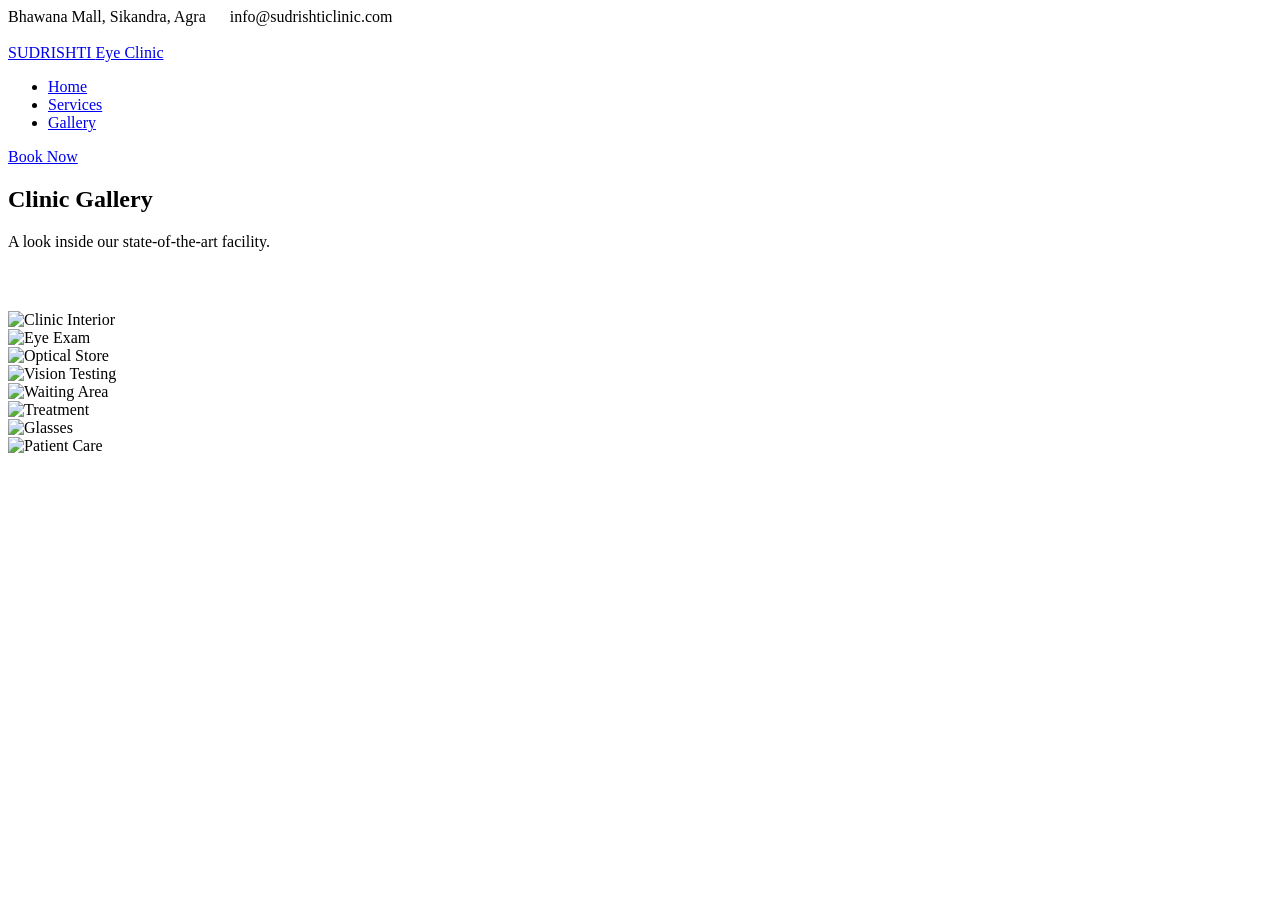
==== gallery.html @ 56f995c9 "Add files via upload" ====
<!DOCTYPE html>
<html lang="en">

<head>
    <meta charset="UTF-8">
    <meta name="viewport" content="width=device-width, initial-scale=1.0">
    <title>Gallery | Sudrishti Eye Clinic Agra</title>
    <link rel="stylesheet" href="css/style.css">
</head>

<body>
    <header id="header" style="position: sticky;">
        <div class="top-bar">
            <div class="container top-bar-content">
                <div class="top-info">
                    <span><i class="fas fa-map-marker-alt"></i> Bhawana Mall, Sikandra, Agra</span>
                    <span style="margin-left: 20px;"><i class="fas fa-envelope"></i> info@sudrishticlinic.com</span>
                </div>
                <div class="top-social">
                    <a href="#"><i class="fab fa-facebook-f"></i></a>
                    <a href="#" style="margin-left: 15px;"><i class="fab fa-instagram"></i></a>
                    <a href="#" style="margin-left: 15px;"><i class="fab fa-whatsapp"></i></a>
                </div>
            </div>
        </div>
        <div class="container nav-container"><a href="index.html" class="logo">
                <div class="logo-text">SUDRISHTI <span>Eye Clinic</span></div>
            </a>
            <ul class="nav-menu">
                <li><a href="index.html">Home</a></li>
                <li><a href="index.html#services">Services</a></li>
                <li><a href="gallery.html" class="active">Gallery</a></li>
            </ul>
            <div class="header-right"><a href="index.html#booking" class="btn btn-primary">Book Now</a></div>
        </div>
    </header>

    <section class="section-padding">
        <div class="container">
            <div class="text-center" style="margin-bottom: 60px;">
                <h2>Clinic Gallery</h2>
                <p>A look inside our state-of-the-art facility.</p>
            </div>
            <div class="gallery-grid">
                <div class="gallery-item"><img
                        src="https://images.unsplash.com/photo-1551601651-2a8555f1a136?auto=format&fit=crop&q=80&w=800"
                        alt="Clinic Interior"></div>
                <div class="gallery-item"><img
                        src="https://images.unsplash.com/photo-1512196627092-233bbd45dc7c?auto=format&fit=crop&q=80&w=800"
                        alt="Eye Exam"></div>
                <div class="gallery-item"><img
                        src="https://images.unsplash.com/photo-1591076482161-42ce6da69f67?auto=format&fit=crop&q=80&w=800"
                        alt="Optical Store"></div>
                <div class="gallery-item"><img
                        src="https://images.unsplash.com/photo-1511499767150-a48a237f0083?auto=format&fit=crop&q=80&w=800"
                        alt="Vision Testing"></div>
                <div class="gallery-item"><img
                        src="https://images.unsplash.com/photo-1584515933487-779824d29309?auto=format&fit=crop&q=80&w=800"
                        alt="Waiting Area"></div>
                <div class="gallery-item"><img
                        src="https://images.unsplash.com/photo-1579684385127-1ef15d508118?auto=format&fit=crop&q=80&w=800"
                        alt="Treatment"></div>
                <div class="gallery-item"><img
                        src="https://images.unsplash.com/photo-1530497610245-94d3c16cda28?auto=format&fit=crop&q=80&w=800"
                        alt="Glasses"></div>
                <div class="gallery-item"><img
                        src="https://images.unsplash.com/photo-1516549655169-df83a0774514?auto=format&fit=crop&q=80&w=800"
                        alt="Patient Care"></div>
            </div>
        </div>
    </section>

    <footer style="margin-top: 100px;">
        <div class="container footer-grid">
            <div class="footer-col"><a href="index.html" class="logo"
                    style="color: white; margin-bottom: 20px;">SUDRISHTI <span>Eye Clinic</span></a></div>
            <div class="footer-col" style="text-align: right;"><a href="index.html" class="btn btn-outline"
                    style="color: white; border-color: white;">Back to Home</a></div>
        </div>
    </footer>
</body>

</html>
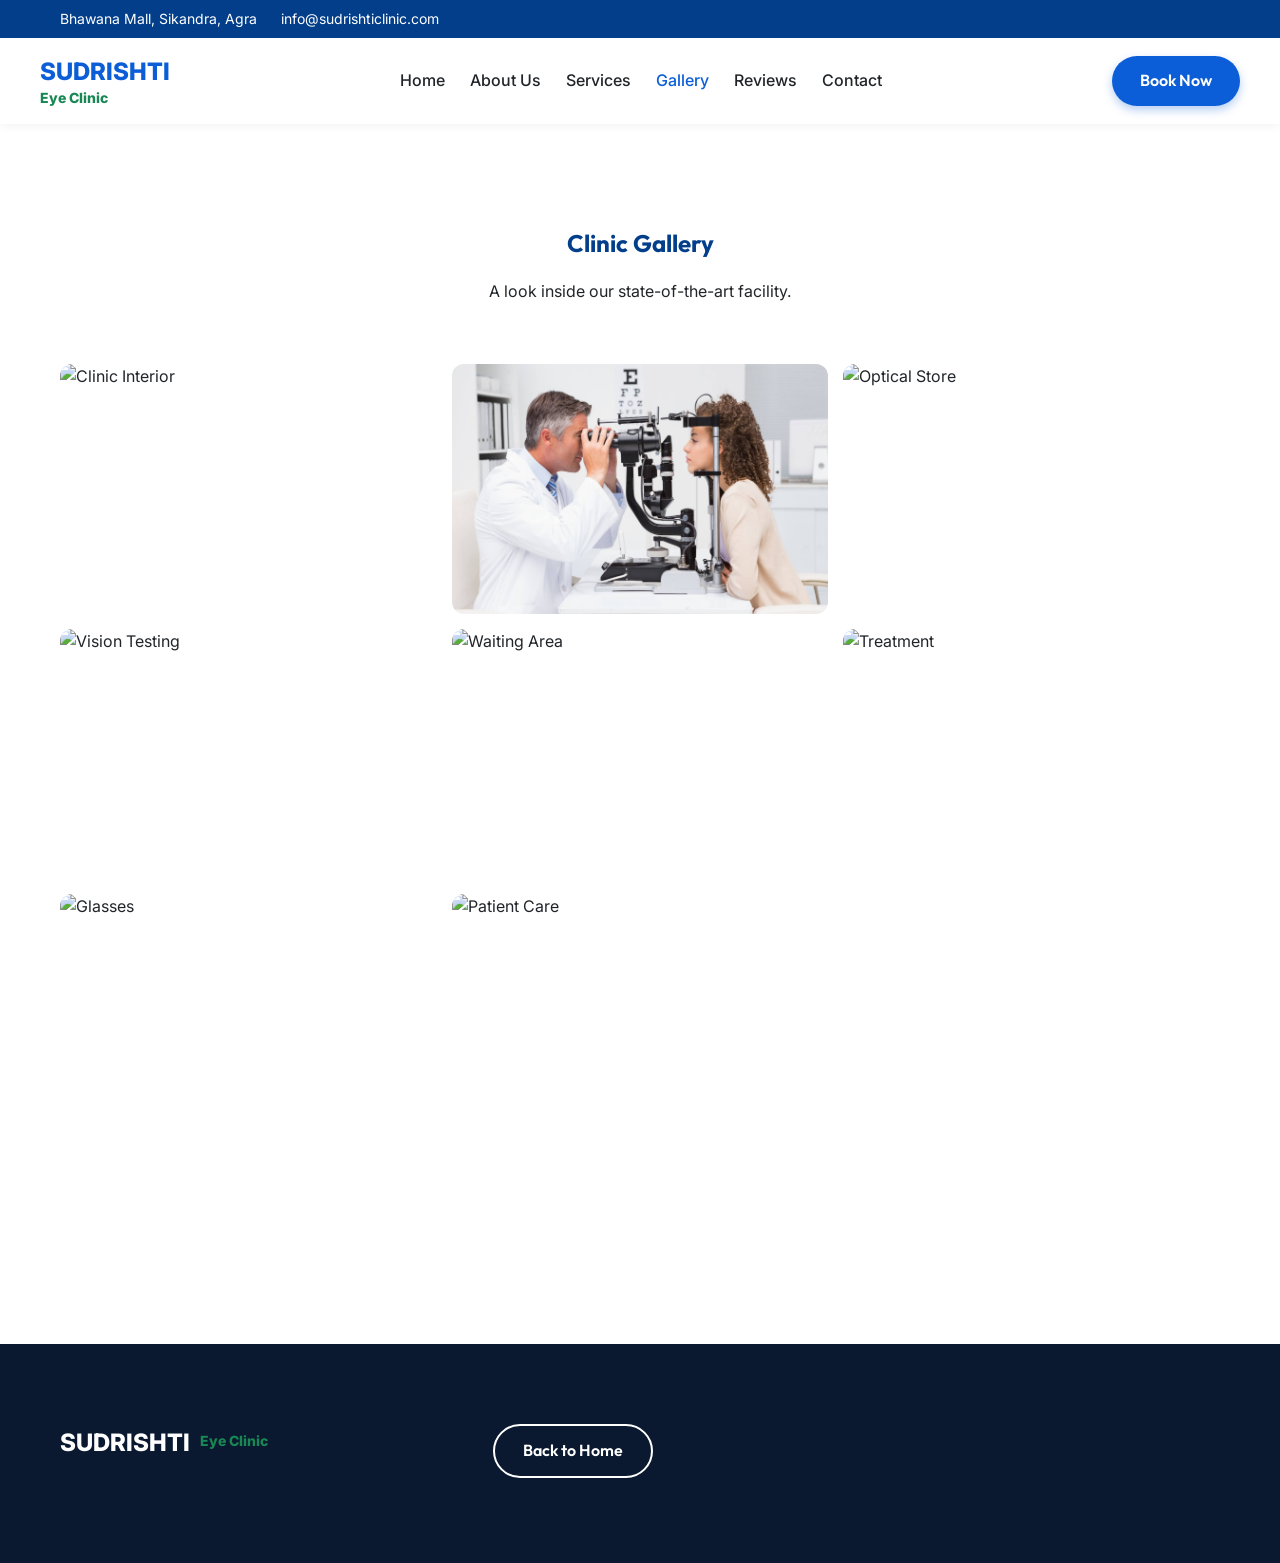
==== commit 85b64643: "Add files via upload" ====
--- a/gallery.html
+++ b/gallery.html
@@ -5,7 +5,7 @@
     <meta charset="UTF-8">
     <meta name="viewport" content="width=device-width, initial-scale=1.0">
     <title>Gallery | Sudrishti Eye Clinic Agra</title>
-    <link rel="stylesheet" href="css/style.css">
+    <link rel="stylesheet" href="style.css">
 </head>
 
 <body>
@@ -28,8 +28,11 @@
             </a>
             <ul class="nav-menu">
                 <li><a href="index.html">Home</a></li>
+                <li><a href="index.html#about">About Us</a></li>
                 <li><a href="index.html#services">Services</a></li>
                 <li><a href="gallery.html" class="active">Gallery</a></li>
+                <li><a href="reviews.html">Reviews</a></li>
+                <li><a href="index.html#contact">Contact</a></li>
             </ul>
             <div class="header-right"><a href="index.html#booking" class="btn btn-primary">Book Now</a></div>
         </div>
@@ -46,7 +49,7 @@
                         src="https://images.unsplash.com/photo-1551601651-2a8555f1a136?auto=format&fit=crop&q=80&w=800"
                         alt="Clinic Interior"></div>
                 <div class="gallery-item"><img
-                        src="https://images.unsplash.com/photo-1512196627092-233bbd45dc7c?auto=format&fit=crop&q=80&w=800"
+                        src="eyetest.jpg"
                         alt="Eye Exam"></div>
                 <div class="gallery-item"><img
                         src="https://images.unsplash.com/photo-1591076482161-42ce6da69f67?auto=format&fit=crop&q=80&w=800"
--- a/style.css
+++ b/style.css
@@ -0,0 +1,515 @@
+/* 
+Sudrishti Eye Clinic - Modern Medical Design System
+Color Palette: Blue, White, Soft Green
+Premium Typography: Outfit (Heading), Inter (Body)
+*/
+
+@import url('https://fonts.googleapis.com/css2?family=Outfit:wght@300;400;500;600;700&family=Inter:wght@300;400;500;600&display=swap');
+
+:root {
+    --primary-blue: #0b5ed7;
+    --secondary-blue: #0dcaf0;
+    --dark-blue: #023e8a;
+    --accent-green: #198754;
+    --soft-green: #e9f7ef;
+    --light-bg: #f8f9fa;
+    --white: #ffffff;
+    --text-dark: #212529;
+    --text-muted: #6c757d;
+    --shadow-soft: 0 4px 15px rgba(0, 0, 0, 0.05);
+    --shadow-medium: 0 10px 30px rgba(0,0,0,0.1);
+    --border-radius: 12px;
+    --transition: all 0.3s cubic-bezier(0.4, 0, 0.2, 1);
+}
+
+/* Reset */
+* {
+    margin: 0;
+    padding: 0;
+    box-sizing: border-box;
+}
+
+body {
+    font-family: 'Inter', sans-serif;
+    color: var(--text-dark);
+    line-height: 1.6;
+    overflow-x: hidden;
+    background-color: var(--white);
+}
+
+h1, h2, h3, h4, h5, h6 {
+    font-family: 'Outfit', sans-serif;
+    font-weight: 700;
+    color: var(--dark-blue);
+    margin-bottom: 1rem;
+}
+
+a {
+    text-decoration: none;
+    color: inherit;
+    transition: var(--transition);
+}
+
+/* Utilities */
+.container {
+    max-width: 1200px;
+    margin: 0 auto;
+    padding: 0 20px;
+}
+
+.section-padding {
+    padding: 100px 0;
+}
+
+.text-center { text-align: center; }
+
+.btn {
+    display: inline-block;
+    padding: 12px 28px;
+    border-radius: 50px;
+    font-weight: 600;
+    cursor: pointer;
+    border: none;
+    transition: var(--transition);
+    font-family: 'Outfit', sans-serif;
+}
+
+.btn-primary {
+    background: var(--primary-blue);
+    color: var(--white);
+    box-shadow: 0 4px 10px rgba(11, 94, 215, 0.3);
+}
+
+.btn-primary:hover {
+    background: var(--dark-blue);
+    transform: translateY(-2px);
+    box-shadow: 0 6px 15px rgba(11, 94, 215, 0.4);
+}
+
+.btn-outline {
+    background: transparent;
+    border: 2px solid var(--primary-blue);
+    color: var(--primary-blue);
+}
+
+.btn-outline:hover {
+    background: var(--primary-blue);
+    color: var(--white);
+}
+
+/* Header & Nav */
+header {
+    position: fixed;
+    top: 0;
+    left: 0;
+    width: 100%;
+    z-index: 1000;
+    background: rgba(255, 255, 255, 0.95);
+    backdrop-filter: blur(10px);
+    box-shadow: 0 2px 10px rgba(0,0,0,0.05);
+    transition: var(--transition);
+}
+
+.top-bar {
+    background: var(--dark-blue);
+    color: var(--white);
+    padding: 8px 0;
+    font-size: 14px;
+}
+
+.top-bar-content {
+    display: flex;
+    justify-content: space-between;
+    align-items: center;
+}
+
+.nav-container {
+    display: flex;
+    justify-content: space-between;
+    align-items: center;
+    padding: 15px 0;
+}
+
+.logo {
+    display: flex;
+    align-items: center;
+    gap: 10px;
+    font-size: 24px;
+    font-weight: 800;
+    color: var(--primary-blue);
+}
+
+.logo span {
+    color: var(--accent-green);
+    font-size: 14px;
+    display: block;
+    margin-top: -5px;
+}
+
+.nav-menu {
+    display: flex;
+    gap: 25px;
+    list-style: none;
+}
+
+.nav-menu a {
+    font-weight: 500;
+    font-size: 16px;
+    color: var(--text-dark);
+}
+
+.nav-menu a:hover, .nav-menu a.active {
+    color: var(--primary-blue);
+}
+
+.header-right {
+    display: flex;
+    align-items: center;
+    gap: 20px;
+}
+
+.contact-phone {
+    display: flex;
+    align-items: center;
+    gap: 5px;
+    font-weight: 600;
+    color: var(--primary-blue);
+}
+
+/* Hero Section */
+.hero {
+    height: 100vh;
+    position: relative;
+    overflow: hidden;
+    display: flex;
+    align-items: center;
+}
+
+.hero-slider {
+    position: absolute;
+    top: 0;
+    left: 0;
+    width: 100%;
+    height: 100%;
+    z-index: -1;
+}
+
+.hero-slide {
+    position: absolute;
+    top: 0;
+    left: 0;
+    width: 100%;
+    height: 100%;
+    opacity: 0;
+    transition: opacity 1s ease-in-out;
+    background-size: cover;
+    background-position: center;
+}
+
+.hero-slide.active {
+    opacity: 1;
+}
+
+.hero-overlay {
+    position: absolute;
+    top: 0;
+    left: 0;
+    width: 100%;
+    height: 100%;
+    background: linear-gradient(90deg, rgba(2, 62, 138, 0.8) 0%, rgba(11, 94, 215, 0.4) 100%);
+}
+
+.hero-content {
+    position: relative;
+    z-index: 10;
+    color: var(--white);
+    max-width: 600px;
+    animation: fadeInUp 1s ease-out;
+}
+
+.hero-content h1 {
+    font-size: clamp(40px, 8vw, 64px);
+    color: var(--white);
+    line-height: 1.1;
+    margin-bottom: 20px;
+}
+
+.hero-content p {
+    font-size: 20px;
+    margin-bottom: 30px;
+    opacity: 0.9;
+}
+
+.hero-btns {
+    display: flex;
+    gap: 15px;
+}
+
+/* Intro Section */
+.intro-grid {
+    display: grid;
+    grid-template-columns: 1fr 1.2fr;
+    gap: 60px;
+    align-items: center;
+}
+
+.intro-image {
+    position: relative;
+}
+
+.intro-image img {
+    width: 100%;
+    border-radius: var(--border-radius);
+    box-shadow: var(--shadow-medium);
+}
+
+.intro-badge {
+    position: absolute;
+    bottom: -20px;
+    right: -20px;
+    background: var(--white);
+    padding: 20px;
+    border-radius: var(--border-radius);
+    box-shadow: var(--shadow-medium);
+    display: flex;
+    align-items: center;
+    gap: 15px;
+}
+
+.intro-badge .stars { color: #ffbc00; }
+
+/* Service Cards */
+.services-grid {
+    display: grid;
+    grid-template-columns: repeat(auto-fill, minmax(220px, 1fr));
+    gap: 30px;
+}
+
+.service-card {
+    background: var(--white);
+    padding: 40px 30px;
+    border-radius: var(--border-radius);
+    box-shadow: var(--shadow-soft);
+    text-align: center;
+    transition: var(--transition);
+    border-bottom: 4px solid transparent;
+}
+
+.service-card:hover {
+    transform: translateY(-10px);
+    box-shadow: var(--shadow-medium);
+    border-bottom-color: var(--primary-blue);
+}
+
+.service-card i {
+    font-size: 40px;
+    color: var(--primary-blue);
+    margin-bottom: 20px;
+}
+
+.service-card h3 {
+    font-size: 20px;
+    margin-bottom: 15px;
+}
+
+.service-card p {
+    font-size: 14px;
+    color: var(--text-muted);
+    margin-bottom: 20px;
+}
+
+/* Gallery */
+.gallery-grid {
+    display: grid;
+    grid-template-columns: repeat(auto-fill, minmax(280px, 1fr));
+    gap: 15px;
+}
+
+.gallery-item {
+    position: relative;
+    overflow: hidden;
+    border-radius: var(--border-radius);
+    height: 250px;
+}
+
+.gallery-item img {
+    width: 100%;
+    height: 100%;
+    object-fit: cover;
+    transition: var(--transition);
+}
+
+.gallery-overlay {
+    position: absolute;
+    top: 0;
+    left: 0;
+    width: 100%;
+    height: 100%;
+    background: rgba(11, 94, 215, 0.7);
+    display: flex;
+    justify-content: center;
+    align-items: center;
+    opacity: 0;
+    transition: var(--transition);
+    color: var(--white);
+}
+
+.gallery-item:hover .gallery-overlay { opacity: 1; }
+.gallery-item:hover img { transform: scale(1.1); }
+
+/* Reviews */
+.reviews-container {
+    background: var(--soft-green);
+    border-radius: 30px;
+    padding: 60px;
+}
+
+.review-slider {
+    position: relative;
+    min-height: 200px;
+}
+
+.review-slide {
+    position: absolute;
+    top: 0;
+    left: 0;
+    width: 100%;
+    opacity: 0;
+    transition: opacity 0.5s ease;
+    visibility: hidden;
+}
+
+.review-slide.active {
+    opacity: 1;
+    visibility: visible;
+    position: relative;
+}
+
+.review-card {
+    background: var(--white);
+    padding: 40px;
+    border-radius: var(--border-radius);
+    box-shadow: var(--shadow-soft);
+    text-align: center;
+}
+
+.review-card .stars {
+    color: #ffbc00;
+    margin-bottom: 15px;
+}
+
+.review-author {
+    font-weight: 700;
+    margin-top: 20px;
+    font-family: 'Outfit', sans-serif;
+}
+
+/* Appointment Form */
+.appointment-section {
+    background: var(--light-bg);
+}
+
+.appointment-wrapper {
+    display: grid;
+    grid-template-columns: 1fr 1fr;
+    gap: 80px;
+    align-items: center;
+}
+
+.appointment-form {
+    background: var(--white);
+    padding: 50px;
+    border-radius: 20px;
+    box-shadow: var(--shadow-medium);
+}
+
+.form-group {
+    margin-bottom: 20px;
+}
+
+.form-group label {
+    display: block;
+    margin-bottom: 8px;
+    font-weight: 600;
+    color: var(--dark-blue);
+}
+
+.form-group input, .form-group select, .form-group textarea {
+    width: 100%;
+    padding: 12px 20px;
+    border: 1px solid #ddd;
+    border-radius: 10px;
+    font-family: inherit;
+    transition: var(--transition);
+}
+
+.form-group input:focus {
+    outline: none;
+    border-color: var(--primary-blue);
+    box-shadow: 0 0 0 3px rgba(11, 94, 215, 0.1);
+}
+
+/* Footer */
+footer {
+    background: #0a192f;
+    color: var(--white);
+    padding: 80px 0 30px;
+}
+
+.footer-grid {
+    display: grid;
+    grid-template-columns: 1.5fr 1fr 1fr 1.2fr;
+    gap: 40px;
+    margin-bottom: 50px;
+}
+
+.footer-col h4 {
+    color: var(--white);
+    margin-bottom: 25px;
+    position: relative;
+    padding-bottom: 10px;
+}
+
+.footer-col h4::after {
+    content: '';
+    position: absolute;
+    bottom: 0;
+    left: 0;
+    width: 40px;
+    height: 3px;
+    background: var(--secondary-blue);
+}
+
+.footer-links {
+    list-style: none;
+}
+
+.footer-links li { margin-bottom: 12px; }
+.footer-links a { opacity: 0.7; }
+.footer-links a:hover { opacity: 1; color: var(--secondary-blue); padding-left: 5px; }
+
+.footer-bottom {
+    padding-top: 30px;
+    border-top: 1px solid rgba(255,255,255,0.1);
+    text-align: center;
+    font-size: 14px;
+    opacity: 0.6;
+}
+
+/* Animations */
+@keyframes fadeInUp {
+    from { opacity: 0; transform: translateY(30px); }
+    to { opacity: 1; transform: translateY(0); }
+}
+
+/* Responsive */
+@media (max-width: 992px) {
+    .intro-grid, .appointment-wrapper, .footer-grid {
+        grid-template-columns: 1fr;
+        gap: 40px;
+    }
+    
+    .nav-menu { display: none; }
+    
+    .hero-content h1 { font-size: 40px; }
+}
